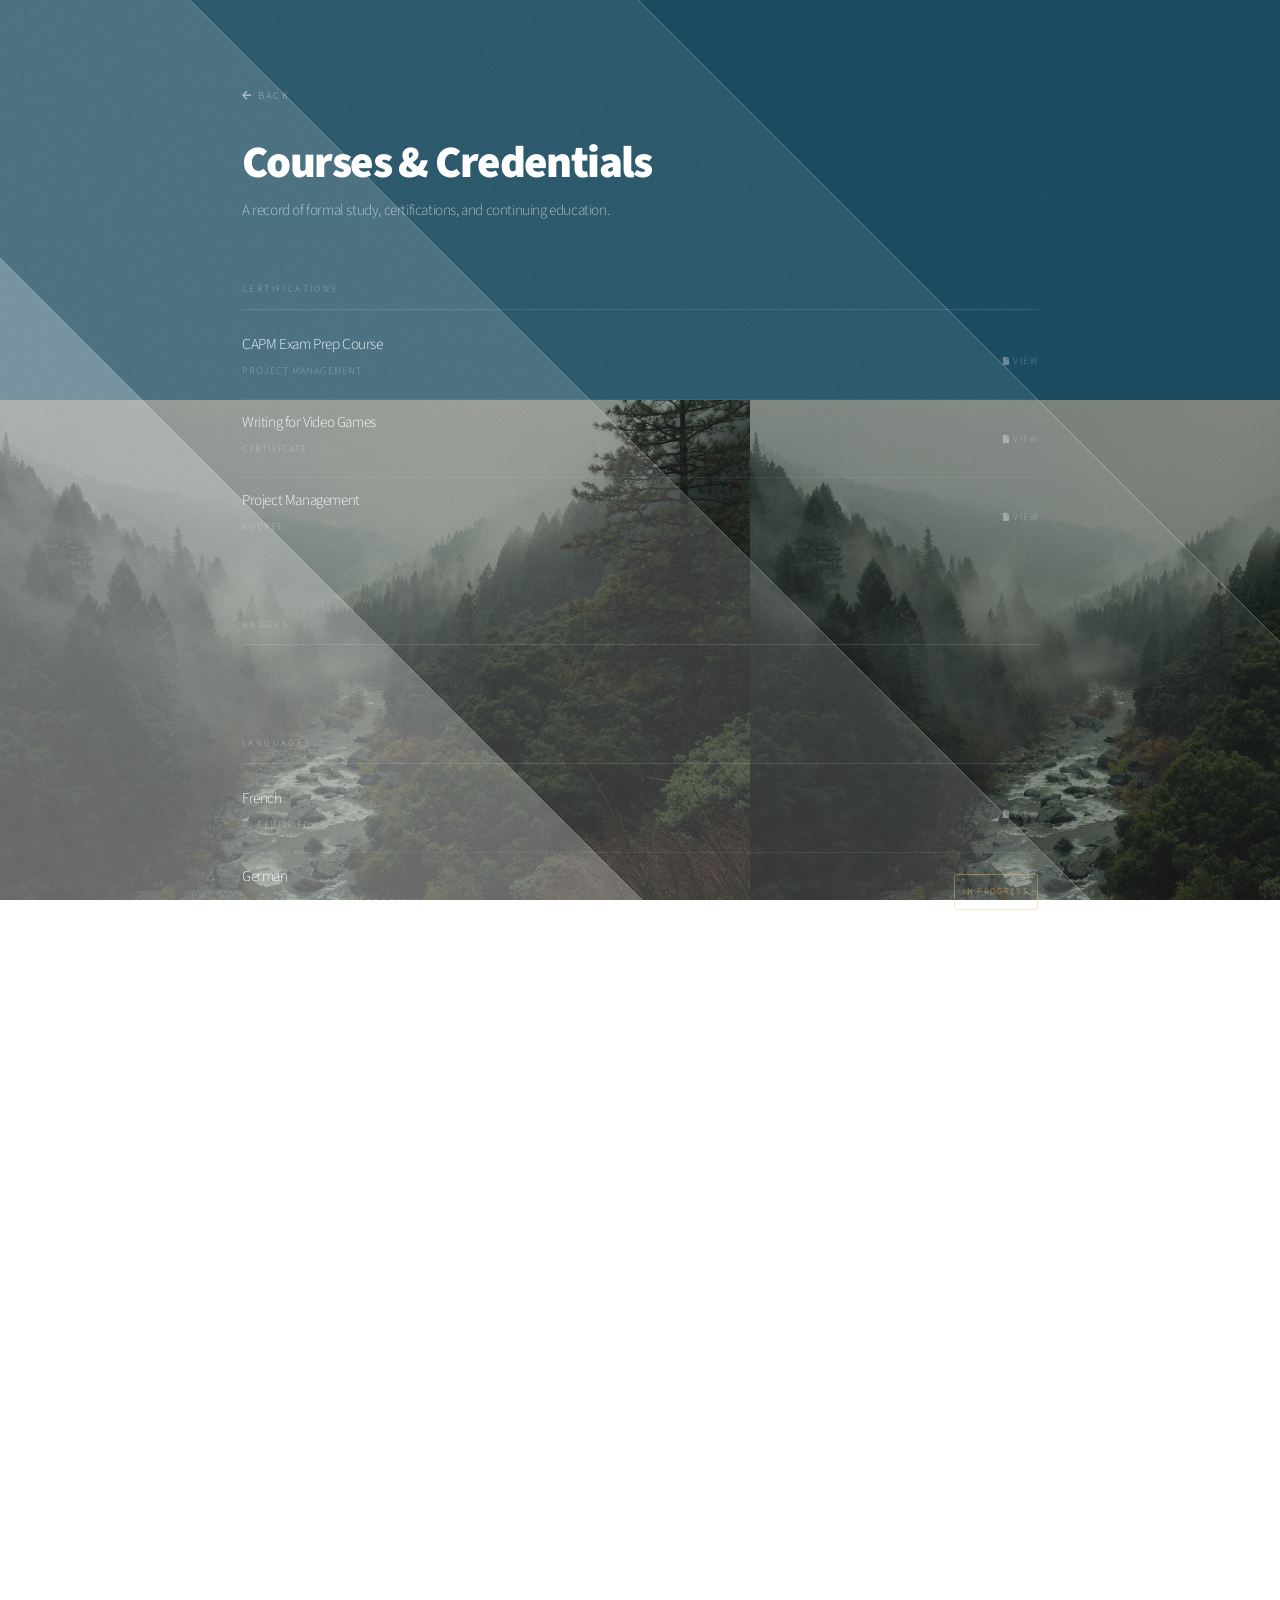
==== courses.html @ 90c66678 "updated theme, built out course page, deleted unused elements" ====
<!DOCTYPE HTML>
<html lang="en">
<head>
    <title>Courses &amp; Credentials — Kaje</title>
    <meta charset="utf-8" />
    <meta name="viewport" content="width=device-width, initial-scale=1, user-scalable=no" />
    <link rel="stylesheet" href="assets/css/main.css" />
    <link rel="stylesheet" href="assets/css/courses.css" />
    <noscript><link rel="stylesheet" href="assets/css/noscript.css" /></noscript>
</head>
<body class="is-preload">
<div id="wrapper">
    <div id="bg"></div>
    <div id="overlay"></div>

    <div id="page">

        <a href="index.html" class="back-link">
            <i class="icon solid fa-arrow-left"></i>Back
        </a>

        <h1 class="page-title">Courses &amp; Credentials</h1>
        <p class="page-subtitle">A record of formal study, certifications, and continuing education.</p>

        <!-- ── Certifications ── -->
        <div class="cred-section">
            <div class="section-header">Certifications</div>

            <div class="cred-item">
                <div class="cred-left">
                    <div class="cred-name">CAPM Exam Prep Course</div>
                    <div class="cred-issuer">Project Management</div>
                </div>
                <div class="cred-preview-wrap">
                    <span class="preview-trigger" data-target="preview-capm">
                        <i class="icon solid fa-file"></i>View
                    </span>
                    <div class="doc-preview" id="preview-capm">
                        <span class="doc-preview-close">✕ close</span>
                        <img src="assets/certs/capm.jpg" alt="CAPM Course Completion Certificate"
                             oncontextmenu="return false;" draggable="false" />
                    </div>
                </div>
            </div>

            <div class="cred-item">
                <div class="cred-left">
                    <div class="cred-name">Writing for Video Games</div>
                    <div class="cred-issuer">Certificate</div>
                </div>
                <div class="cred-preview-wrap">
                    <span class="preview-trigger" data-target="preview-wvg">
                        <i class="icon solid fa-file"></i>View
                    </span>
                    <div class="doc-preview" id="preview-wvg">
                        <span class="doc-preview-close">✕ close</span>
                        <img src="assets/certs/writing-video-games.jpg" alt="Writing for Video Games Certificate"
                             oncontextmenu="return false;" draggable="false" />
                    </div>
                </div>
            </div>

            <div class="cred-item">
                <div class="cred-left">
                    <div class="cred-name">Project Management</div>
                    <div class="cred-issuer">Kodree</div>
                </div>
                <div class="cred-preview-wrap">
                    <span class="preview-trigger" data-target="preview-kodree">
                        <i class="icon solid fa-file"></i>View
                    </span>
                    <div class="doc-preview" id="preview-kodree">
                        <span class="doc-preview-close">✕ close</span>
                        <img src="assets/certs/kodree-pm.jpg" alt="Kodree Project Management Certificate"
                             oncontextmenu="return false;" draggable="false" />
                    </div>
                </div>
            </div>

        </div>

        <!-- ── Badges ── -->
        <div class="cred-section">
            <div class="section-header">Badges</div>
            <div class="credly-badges">
                <div data-iframe-width="150" data-iframe-height="270"
                     data-share-badge-id="7fa75f64-8928-4eda-be2b-f7596568b5df"
                     data-share-badge-host="https://www.credly.com"></div>
                <div data-iframe-width="150" data-iframe-height="270"
                     data-share-badge-id="3b4854d5-52a7-4743-87e1-1255e7320fa9"
                     data-share-badge-host="https://www.credly.com"></div>
                <div data-iframe-width="150" data-iframe-height="270"
                     data-share-badge-id="c3f00eae-96a1-4775-b668-f15cb2b668c2"
                     data-share-badge-host="https://www.credly.com"></div>
            </div>
            <script type="text/javascript" async src="//cdn.credly.com/assets/utilities/embed.js"></script>
        </div>

        <!-- ── Languages ── -->
        <div class="cred-section">
            <div class="section-header">Languages</div>

            <div class="cred-item">
                <div class="cred-left">
                    <div class="cred-name">French</div>
                    <div class="cred-issuer">A2 Certified</div>
                </div>
                <div class="cred-preview-wrap">
                    <span class="preview-trigger" data-target="preview-french">
                        <i class="icon solid fa-file"></i>View
                    </span>
                    <div class="doc-preview" id="preview-french">
                        <span class="doc-preview-close">✕ close</span>
                        <img src="assets/certs/french.jpg" alt="French Language Certificate"
                             oncontextmenu="return false;" draggable="false" />
                    </div>
                </div>
            </div>

            <div class="cred-item">
                <div class="cred-left">
                    <div class="cred-name">German</div>
                    <div class="cred-issuer">A2.2 Certified &mdash; B1 in progress</div>
                </div>
                <span class="cred-tag in-progress">In Progress</span>
            </div>
        </div>

        <!-- ── Other Credentials ── -->
        <div class="cred-section">
            <div class="section-header">Other Credentials</div>

            <div class="cred-item">
                <div class="cred-left">
                    <div class="cred-name">Web Development</div>
                    <div class="cred-issuer">Certificate</div>
                </div>
                <span class="cred-tag">Certificate</span>
            </div>

            <div class="cred-item">
                <div class="cred-left">
                    <div class="cred-name">Business Administration</div>
                    <div class="cred-issuer">Diploma</div>
                </div>
                <span class="cred-tag">Diploma</span>
            </div>

            <div class="cred-item">
                <div class="cred-left">
                    <div class="cred-name">Conflict Resolution</div>
                    <div class="cred-issuer">Webinar</div>
                </div>
                <div class="cred-preview-wrap">
                    <span class="preview-trigger" data-target="preview-conflict">
                        <i class="icon solid fa-file"></i>View
                    </span>
                    <div class="doc-preview" id="preview-conflict">
                        <span class="doc-preview-close">✕ close</span>
                        <img src="assets/certs/conflict-resolution.jpg" alt="Conflict Resolution Certificate"
                             oncontextmenu="return false;" draggable="false" />
                    </div>
                </div>
            </div>
        </div>

        <!-- ── Continuing Education ── -->
        <div class="cred-section">
            <div class="section-header">Continuing Education</div>
            <ul class="cont-ed-list">
                <li><span class="cont-ed-issuer">IBM</span>Developing AI Applications with Python and Flask</li>
                <li><span class="cont-ed-issuer">IBM</span>Application Security for Developers and DevOps Professionals</li>
                <li><span class="cont-ed-issuer">IBM</span>Python for Data Science, AI &amp; Development</li>
                <li><span class="cont-ed-issuer">IBM</span>Application Development using Microservices and Serverless</li>
                <li><span class="cont-ed-issuer">IBM</span>Hands-on Introduction to Linux Commands and Shell Scripting</li>
                <li><span class="cont-ed-issuer">IBM</span>Introduction to Software Engineering</li>
                <li><span class="cont-ed-issuer">IBM</span>Getting Started with Git and GitHub</li>
                <li><span class="cont-ed-issuer">UC San Diego</span>Object Oriented Programming in Java</li>
                <li><span class="cont-ed-issuer">Duke University</span>Java Programming: Arrays, Lists, and Structured Data</li>
                <li><span class="cont-ed-issuer">Duke University</span>Java Programming: Solving Problems with Software</li>
                <li><span class="cont-ed-issuer">Google Cloud</span>Build Data Lakes and Data Warehouses on Google Cloud</li>
                <li><span class="cont-ed-issuer">Google Cloud</span>Big Data and Machine Learning Fundamentals</li>
                <li><span class="cont-ed-issuer">Udemy</span>The Complete SQL Bootcamp: Zero to Hero</li>
            </ul>
        </div>

        <div class="page-footer">
            <span id="last-updated"></span> &nbsp;·&nbsp;
            &copy; <script>document.write(new Date().getFullYear())</script> Kaje Jenkinson
        </div>

    </div><!-- /page -->
</div><!-- /wrapper -->

<div class="preview-backdrop" id="preview-backdrop"></div>

<script src="assets/js/courses.js"></script>
</body>
</html>
---- assets/css/courses.css ----
/* ── Page reset for scrollable layout ── */
body {
    overflow: auto !important;
    min-height: 100vh;
}

#wrapper {
    position: relative !important;
    min-height: 100vh;
    animation: none !important;
    opacity: 1 !important;
}

#bg {
    position: fixed !important;
    animation: bg 60s linear infinite !important;
}

#overlay {
    position: fixed !important;
    animation: none !important;
    opacity: 1 !important;
}

/* ── Layout ── */
#page {
    position: relative;
    z-index: 10;
    max-width: 860px;
    margin: 0 auto;
    padding: 5em 2em 6em;
}

/* ── Back link ── */
.back-link {
    display: inline-block;
    font-size: 0.65rem;
    letter-spacing: 0.2em;
    text-transform: uppercase;
    color: rgba(255,255,255,0.5);
    border-bottom: none !important;
    margin-bottom: 3em;
    transition: color 0.2s ease;
}
.back-link:hover {
    color: #fff;
    border-bottom: none !important;
}
.back-link i {
    margin-right: 0.5em;
}

/* ── Page title ── */
.page-title {
    font-size: 2.8em;
    font-weight: 900;
    letter-spacing: -0.035em;
    line-height: 1em;
    margin-bottom: 0.3em;
}

.page-subtitle {
    font-size: 0.95em;
    opacity: 0.6;
    margin-bottom: 3.5em;
    line-height: 1.5em;
}

/* ── Section headers ── */
.section-header {
    font-size: 0.6rem;
    letter-spacing: 0.25em;
    text-transform: uppercase;
    color: rgba(255,255,255,0.4);
    margin-bottom: 1.2em;
    padding-bottom: 0.6em;
    border-bottom: 1px solid rgba(255,255,255,0.12);
}

.cred-section {
    margin-bottom: 3.5em;
}

/* ── Credential item ── */
.cred-item {
    display: flex;
    align-items: center;
    justify-content: space-between;
    padding: 0.85em 0;
    border-bottom: 1px solid rgba(255,255,255,0.07);
    position: relative;
}

.cred-item:last-child {
    border-bottom: none;
}

.cred-left {
    flex: 1;
}

.cred-name {
    font-size: 0.95em;
    font-weight: 300;
    line-height: 1.3em;
    color: rgba(255,255,255,0.92);
}

.cred-issuer {
    font-size: 0.65em;
    letter-spacing: 0.1em;
    text-transform: uppercase;
    color: rgba(255,255,255,0.35);
    margin-top: 0.2em;
}

.cred-tag {
    font-size: 0.55rem;
    letter-spacing: 0.15em;
    text-transform: uppercase;
    padding: 3px 8px;
    border: 1px solid rgba(255,255,255,0.2);
    border-radius: 3px;
    color: rgba(255,255,255,0.4);
    white-space: nowrap;
    margin-left: 1em;
    flex-shrink: 0;
}

.cred-tag.in-progress {
    border-color: rgba(255,200,100,0.4);
    color: rgba(255,200,100,0.7);
}

/* ── Doc preview trigger ── */
.cred-preview-wrap {
    position: relative;
    margin-left: 1.2em;
    flex-shrink: 0;
}

.preview-trigger {
    font-size: 0.6rem;
    letter-spacing: 0.15em;
    text-transform: uppercase;
    color: rgba(255,255,255,0.35);
    cursor: pointer;
    padding: 4px 0;
    border-bottom: none !important;
    transition: color 0.2s ease;
    user-select: none;
}

.preview-trigger i {
    margin-right: 0.4em;
    font-size: 0.85em;
}

.cred-preview-wrap:hover .preview-trigger {
    color: rgba(255,255,255,0.75);
}

/* ── Doc preview popup ── */
.doc-preview {
    display: none;
    position: fixed;
    top: 50%;
    left: 50%;
    transform: translate(-50%, -50%);
    z-index: 1000;
    background: rgba(10,10,10,0.97);
    border: 1px solid rgba(255,255,255,0.15);
    border-radius: 6px;
    padding: 1.2em;
    max-width: 90vw;
    max-height: 85vh;
    box-shadow: 0 20px 60px rgba(0,0,0,0.8);
}

.doc-preview img {
    display: block;
    max-width: 100%;
    max-height: 75vh;
    object-fit: contain;
    border-radius: 3px;
    pointer-events: none;
    user-select: none;
    -webkit-user-drag: none;
    -webkit-touch-callout: none;
}

.doc-preview-close {
    position: absolute;
    top: 0.6em;
    right: 0.8em;
    font-size: 0.6rem;
    letter-spacing: 0.2em;
    text-transform: uppercase;
    color: rgba(255,255,255,0.4);
    cursor: pointer;
    border-bottom: none !important;
    transition: color 0.2s ease;
}
.doc-preview-close:hover {
    color: #fff;
}

/* ── Backdrop ── */
.preview-backdrop {
    display: none;
    position: fixed;
    inset: 0;
    z-index: 999;
    background: rgba(0,0,0,0.6);
}

/* ── Credly badges ── */
.credly-badges {
    display: flex;
    flex-wrap: wrap;
    gap: 1.5em;
    align-items: flex-start;
    padding: 0.5em 0;
}

/* ── Continuing ed list ── */
.cont-ed-list {
    list-style: none;
    padding: 0;
    margin: 0;
}

.cont-ed-list li {
    padding: 0.7em 0;
    border-bottom: 1px solid rgba(255,255,255,0.07);
    font-size: 0.88em;
    color: rgba(255,255,255,0.75);
    display: flex;
    align-items: baseline;
    gap: 0.8em;
    line-height: 1.4em;
}

.cont-ed-list li:last-child {
    border-bottom: none;
}

.cont-ed-issuer {
    font-size: 0.6em;
    letter-spacing: 0.1em;
    text-transform: uppercase;
    color: rgba(255,255,255,0.3);
    white-space: nowrap;
    flex-shrink: 0;
    min-width: 7em;
}

/* ── Footer ── */
.page-footer {
    text-align: center;
    font-size: 0.7em;
    color: rgba(255,255,255,0.3);
    padding-top: 2em;
    border-top: 1px solid rgba(255,255,255,0.08);
}
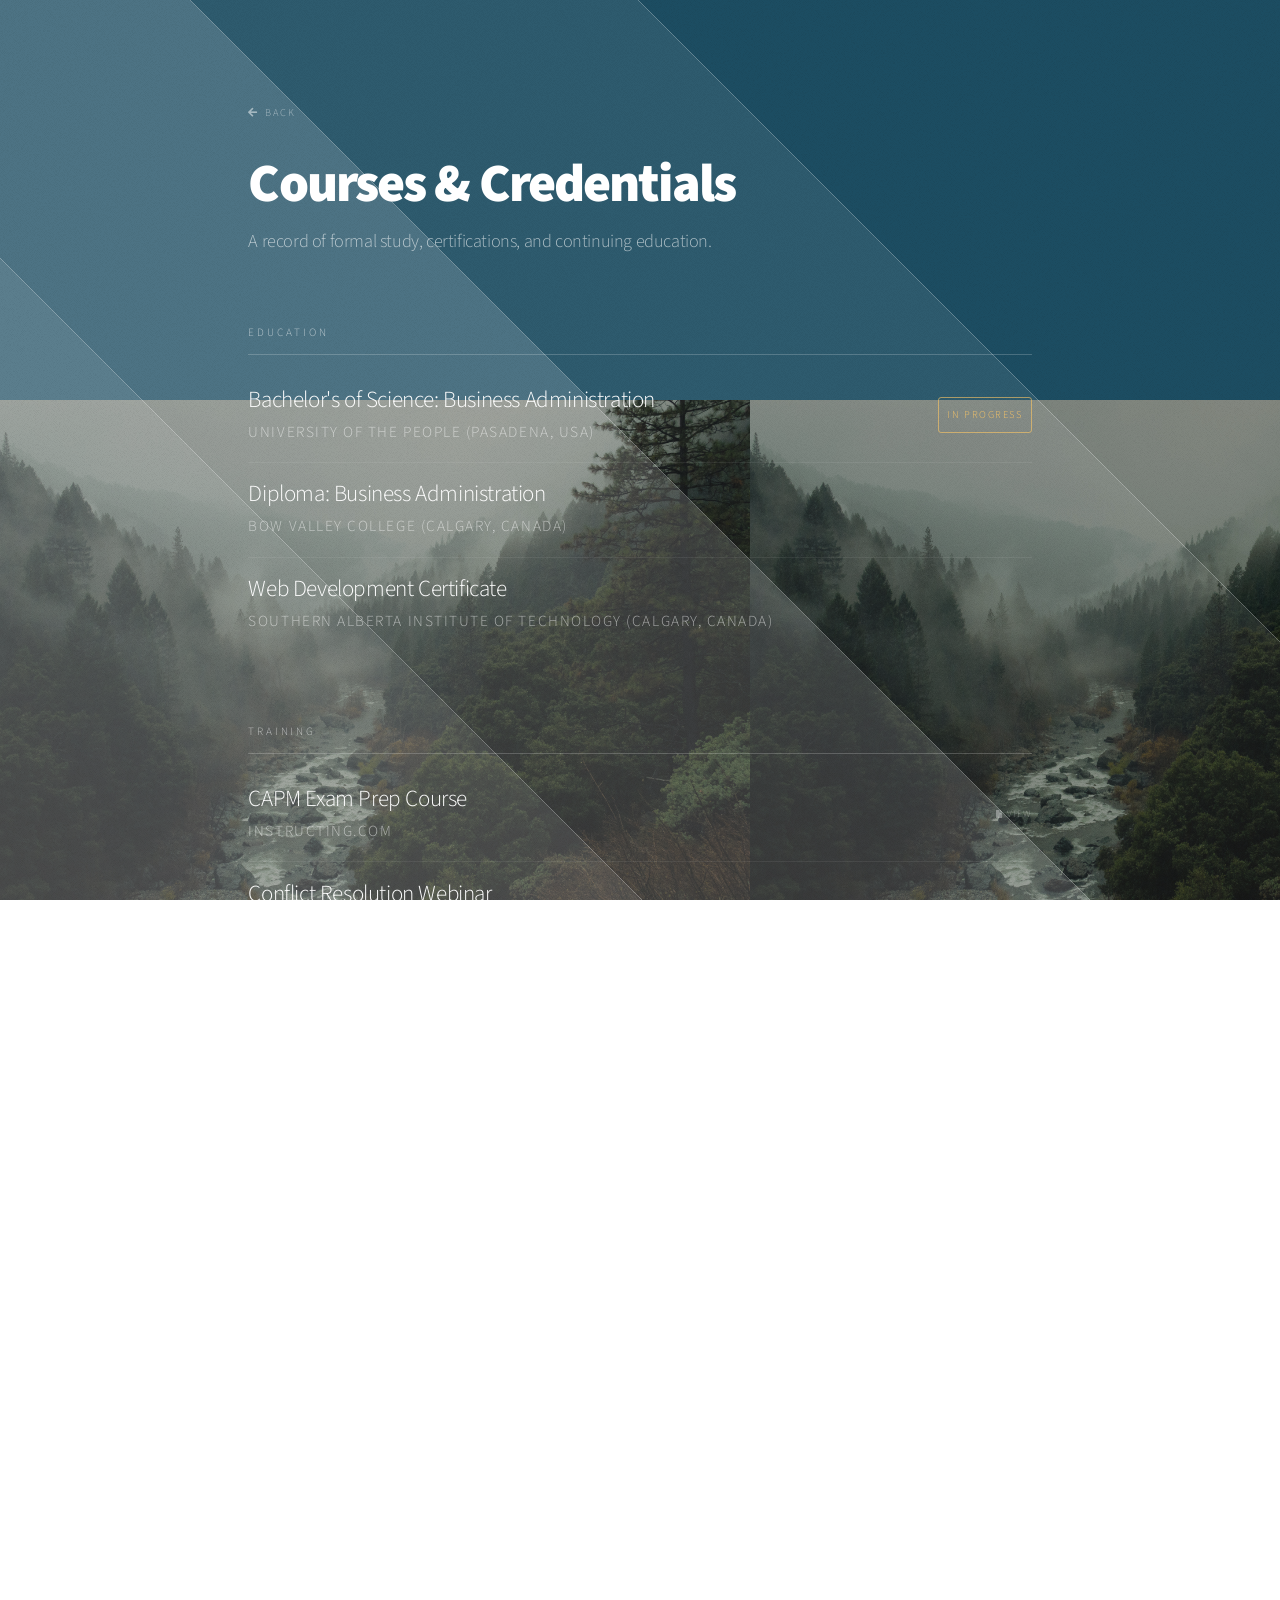
==== commit c132a3de: "added certs" ====
--- a/courses.html
+++ b/courses.html
@@ -9,191 +9,243 @@
     <noscript><link rel="stylesheet" href="assets/css/noscript.css" /></noscript>
 </head>
 <body class="is-preload">
-<div id="wrapper">
-    <div id="bg"></div>
-    <div id="overlay"></div>
-
-    <div id="page">
-
-        <a href="index.html" class="back-link">
-            <i class="icon solid fa-arrow-left"></i>Back
-        </a>
-
-        <h1 class="page-title">Courses &amp; Credentials</h1>
-        <p class="page-subtitle">A record of formal study, certifications, and continuing education.</p>
-
-        <!-- ── Certifications ── -->
-        <div class="cred-section">
-            <div class="section-header">Certifications</div>
-
-            <div class="cred-item">
-                <div class="cred-left">
-                    <div class="cred-name">CAPM Exam Prep Course</div>
-                    <div class="cred-issuer">Project Management</div>
-                </div>
-                <div class="cred-preview-wrap">
+    <div id="wrapper">
+        <div id="bg"></div>
+        <div id="overlay"></div>
+
+        <div id="page">
+
+            <a href="index.html" class="back-link">
+                <i class="icon solid fa-arrow-left"></i>Back
+            </a>
+
+            <h1 class="page-title">Courses &amp; Credentials</h1>
+            <p class="page-subtitle">A record of formal study, certifications, and continuing education.</p>
+
+            <!-- ── Education ── -->
+            <div class="cred-section">
+                <div class="section-header">Education</div>
+
+                <div class="cred-item">
+                    <div class="cred-left">
+                        <div class="cred-name">Bachelor's of Science: Business Administration</div>
+                        <div class="cred-issuer">University of the People (Pasadena, USA)</div>
+                    </div>
+                    <span class="cred-tag in-progress">In Progress</span>
+                </div>
+
+                <div class="cred-item">
+                    <div class="cred-left">
+                        <div class="cred-name">Diploma: Business Administration</div>
+                        <div class="cred-issuer">Bow Valley College (Calgary, Canada)</div>
+                    </div>
+                </div>
+
+                <div class="cred-item">
+                    <div class="cred-left">
+                        <div class="cred-name">Web Development Certificate</div>
+                        <div class="cred-issuer">Southern Alberta Institute of Technology (Calgary, Canada)</div>
+                    </div>
+                </div>
+            </div>
+
+            <!-- ── Training ── -->
+            <div class="cred-section">
+                <div class="section-header">Training</div>
+
+                <div class="cred-item">
+                    <div class="cred-left">
+                        <div class="cred-name">CAPM Exam Prep Course</div>
+                        <div class="cred-issuer">instructing.com</div>
+                    </div>
+                    <div class="cred-preview-wrap">
                     <span class="preview-trigger" data-target="preview-capm">
                         <i class="icon solid fa-file"></i>View
                     </span>
-                    <div class="doc-preview" id="preview-capm">
-                        <span class="doc-preview-close">✕ close</span>
-                        <img src="assets/certs/capm.jpg" alt="CAPM Course Completion Certificate"
-                             oncontextmenu="return false;" draggable="false" />
-                    </div>
-                </div>
-            </div>
-
-            <div class="cred-item">
-                <div class="cred-left">
-                    <div class="cred-name">Writing for Video Games</div>
-                    <div class="cred-issuer">Certificate</div>
-                </div>
-                <div class="cred-preview-wrap">
+                    </div>
+                </div>
+
+                <div class="cred-item">
+                    <div class="cred-left">
+                        <div class="cred-name">Conflict Resolution Webinar</div>
+                        <div class="cred-issuer">University of the People (Pasadena, USA)</div>
+                    </div>
+                    <div class="cred-preview-wrap">
+                        <span class="preview-trigger" data-target="preview-conflict">
+                            <i class="icon solid fa-file"></i>View
+                        </span>
+                    </div>
+                </div>
+
+                <div class="cred-item">
+                    <div class="cred-left">
+                        <div class="cred-name">Project Management Certificate</div>
+                        <div class="cred-issuer">Kodree</div>
+                    </div>
+                    <div class="cred-preview-wrap">
+                    <span class="preview-trigger" data-target="preview-kodree">
+                        <i class="icon solid fa-file"></i>View
+                    </span>
+                    </div>
+                </div>
+
+                <div class="cred-item">
+                    <div class="cred-left">
+                        <div class="cred-name">Writing for Video Games Certificate</div>
+                        <div class="cred-issuer">Vancouver Film School (Vancouver, Canada)</div>
+                    </div>
+                    <div class="cred-preview-wrap">
                     <span class="preview-trigger" data-target="preview-wvg">
                         <i class="icon solid fa-file"></i>View
                     </span>
-                    <div class="doc-preview" id="preview-wvg">
-                        <span class="doc-preview-close">✕ close</span>
-                        <img src="assets/certs/writing-video-games.jpg" alt="Writing for Video Games Certificate"
-                             oncontextmenu="return false;" draggable="false" />
-                    </div>
-                </div>
-            </div>
-
-            <div class="cred-item">
-                <div class="cred-left">
-                    <div class="cred-name">Project Management</div>
-                    <div class="cred-issuer">Kodree</div>
-                </div>
-                <div class="cred-preview-wrap">
-                    <span class="preview-trigger" data-target="preview-kodree">
-                        <i class="icon solid fa-file"></i>View
-                    </span>
-                    <div class="doc-preview" id="preview-kodree">
-                        <span class="doc-preview-close">✕ close</span>
-                        <img src="assets/certs/kodree-pm.jpg" alt="Kodree Project Management Certificate"
-                             oncontextmenu="return false;" draggable="false" />
-                    </div>
-                </div>
-            </div>
-
-        </div>
-
-        <!-- ── Badges ── -->
-        <div class="cred-section">
-            <div class="section-header">Badges</div>
-            <div class="credly-badges">
-                <div data-iframe-width="150" data-iframe-height="270"
-                     data-share-badge-id="7fa75f64-8928-4eda-be2b-f7596568b5df"
-                     data-share-badge-host="https://www.credly.com"></div>
-                <div data-iframe-width="150" data-iframe-height="270"
-                     data-share-badge-id="3b4854d5-52a7-4743-87e1-1255e7320fa9"
-                     data-share-badge-host="https://www.credly.com"></div>
-                <div data-iframe-width="150" data-iframe-height="270"
-                     data-share-badge-id="c3f00eae-96a1-4775-b668-f15cb2b668c2"
-                     data-share-badge-host="https://www.credly.com"></div>
-            </div>
-            <script type="text/javascript" async src="//cdn.credly.com/assets/utilities/embed.js"></script>
-        </div>
-
-        <!-- ── Languages ── -->
-        <div class="cred-section">
-            <div class="section-header">Languages</div>
-
-            <div class="cred-item">
-                <div class="cred-left">
-                    <div class="cred-name">French</div>
-                    <div class="cred-issuer">A2 Certified</div>
-                </div>
-                <div class="cred-preview-wrap">
-                    <span class="preview-trigger" data-target="preview-french">
-                        <i class="icon solid fa-file"></i>View
-                    </span>
-                    <div class="doc-preview" id="preview-french">
-                        <span class="doc-preview-close">✕ close</span>
-                        <img src="assets/certs/french.jpg" alt="French Language Certificate"
-                             oncontextmenu="return false;" draggable="false" />
-                    </div>
-                </div>
-            </div>
-
-            <div class="cred-item">
-                <div class="cred-left">
-                    <div class="cred-name">German</div>
-                    <div class="cred-issuer">A2.2 Certified &mdash; B1 in progress</div>
-                </div>
-                <span class="cred-tag in-progress">In Progress</span>
-            </div>
-        </div>
-
-        <!-- ── Other Credentials ── -->
-        <div class="cred-section">
-            <div class="section-header">Other Credentials</div>
-
-            <div class="cred-item">
-                <div class="cred-left">
-                    <div class="cred-name">Web Development</div>
-                    <div class="cred-issuer">Certificate</div>
-                </div>
-                <span class="cred-tag">Certificate</span>
-            </div>
-
-            <div class="cred-item">
-                <div class="cred-left">
-                    <div class="cred-name">Business Administration</div>
-                    <div class="cred-issuer">Diploma</div>
-                </div>
-                <span class="cred-tag">Diploma</span>
-            </div>
-
-            <div class="cred-item">
-                <div class="cred-left">
-                    <div class="cred-name">Conflict Resolution</div>
-                    <div class="cred-issuer">Webinar</div>
-                </div>
-                <div class="cred-preview-wrap">
-                    <span class="preview-trigger" data-target="preview-conflict">
-                        <i class="icon solid fa-file"></i>View
-                    </span>
-                    <div class="doc-preview" id="preview-conflict">
-                        <span class="doc-preview-close">✕ close</span>
-                        <img src="assets/certs/conflict-resolution.jpg" alt="Conflict Resolution Certificate"
-                             oncontextmenu="return false;" draggable="false" />
-                    </div>
-                </div>
-            </div>
-        </div>
-
-        <!-- ── Continuing Education ── -->
-        <div class="cred-section">
-            <div class="section-header">Continuing Education</div>
-            <ul class="cont-ed-list">
-                <li><span class="cont-ed-issuer">IBM</span>Developing AI Applications with Python and Flask</li>
-                <li><span class="cont-ed-issuer">IBM</span>Application Security for Developers and DevOps Professionals</li>
-                <li><span class="cont-ed-issuer">IBM</span>Python for Data Science, AI &amp; Development</li>
-                <li><span class="cont-ed-issuer">IBM</span>Application Development using Microservices and Serverless</li>
-                <li><span class="cont-ed-issuer">IBM</span>Hands-on Introduction to Linux Commands and Shell Scripting</li>
-                <li><span class="cont-ed-issuer">IBM</span>Introduction to Software Engineering</li>
-                <li><span class="cont-ed-issuer">IBM</span>Getting Started with Git and GitHub</li>
-                <li><span class="cont-ed-issuer">UC San Diego</span>Object Oriented Programming in Java</li>
-                <li><span class="cont-ed-issuer">Duke University</span>Java Programming: Arrays, Lists, and Structured Data</li>
-                <li><span class="cont-ed-issuer">Duke University</span>Java Programming: Solving Problems with Software</li>
-                <li><span class="cont-ed-issuer">Google Cloud</span>Build Data Lakes and Data Warehouses on Google Cloud</li>
-                <li><span class="cont-ed-issuer">Google Cloud</span>Big Data and Machine Learning Fundamentals</li>
-                <li><span class="cont-ed-issuer">Udemy</span>The Complete SQL Bootcamp: Zero to Hero</li>
-            </ul>
-        </div>
-
-        <div class="page-footer">
-            <span id="last-updated"></span> &nbsp;·&nbsp;
-            &copy; <script>document.write(new Date().getFullYear())</script> Kaje Jenkinson
-        </div>
-
-    </div><!-- /page -->
-</div><!-- /wrapper -->
-
-<div class="preview-backdrop" id="preview-backdrop"></div>
-
-<script src="assets/js/courses.js"></script>
+                    </div>
+                </div>
+            </div>
+
+            <!-- ── Badges ── -->
+            <div class="cred-section">
+                <div class="section-header">Badges</div>
+                <div class="credly-badges">
+                    <div data-iframe-width="150" data-iframe-height="270"
+                         data-share-badge-id="c3f00eae-96a1-4775-b668-f15cb2b668c2"
+                         data-share-badge-host="https://www.credly.com"></div>
+                    <div data-iframe-width="150" data-iframe-height="270"
+                         data-share-badge-id="7fa75f64-8928-4eda-be2b-f7596568b5df"
+                         data-share-badge-host="https://www.credly.com"></div>
+                    <div data-iframe-width="150" data-iframe-height="270"
+                         data-share-badge-id="3b4854d5-52a7-4743-87e1-1255e7320fa9"
+                         data-share-badge-host="https://www.credly.com"></div>
+
+                </div>
+                <script type="text/javascript" async src="//cdn.credly.com/assets/utilities/embed.js"></script>
+            </div>
+
+            <!-- ── Languages ── -->
+            <div class="cred-section">
+                <div class="section-header">Languages</div>
+
+                <div class="cred-item">
+                    <div class="cred-left">
+                        <div class="cred-name">French</div>
+                        <div class="cred-issuer">A2.1 Complete (A2.2/Niveau 4 in progress)</div>
+                    </div>
+                    <div class="cred-preview-wrap">
+                        <span class="preview-trigger" data-target="preview-french">
+                            <i class="icon solid fa-file"></i>View
+                        </span>
+                    </div>
+                </div>
+
+                <div class="cred-item">
+                    <div class="cred-left">
+                        <div class="cred-name">German</div>
+                        <div class="cred-issuer">B1.1 Complete (B1.2 in progress)</div>
+                    </div>
+                    <div class="cred-preview-wrap">
+                        <span class="preview-trigger" data-target="preview-german">
+                            <i class="icon solid fa-file"></i>View
+                        </span>
+                    </div>
+                </div>
+            </div>
+
+            <!-- ── Continuing Education ── -->
+            <div class="cred-section">
+                <div class="section-header">Continuing Education</div>
+                <ul class="cont-ed-list">
+                    <li>
+                        <span class="cont-ed-issuer">IBM</span>
+                        <span class="cont-ed-name">Developing AI Applications with Python and Flask</span>
+                        <span class="preview-trigger cont-ed-view" data-target="preview-aipythonflask"><i class="icon solid fa-file"></i>View</span>
+                    </li>
+                    <li>
+                        <span class="cont-ed-issuer">IBM</span>
+                        <span class="cont-ed-name">Application Security for Developers and DevOps Professionals</span>
+                        <span class="preview-trigger cont-ed-view" data-target="preview-appsec"><i class="icon solid fa-file"></i>View</span>
+                    </li>
+                    <li>
+                        <span class="cont-ed-issuer">IBM</span>
+                        <span class="cont-ed-name">Python for Data Science, AI &amp; Development</span>
+                        <span class="preview-trigger cont-ed-view" data-target="preview-dsaidev"><i class="icon solid fa-file"></i>View</span>
+                    </li>
+                    <li>
+                        <span class="cont-ed-issuer">IBM</span>
+                        <span class="cont-ed-name">Application Development using Microservices and Serverless</span>
+                        <span class="preview-trigger cont-ed-view" data-target="preview-mssl"><i class="icon solid fa-file"></i>View</span>
+                    </li>
+                    <li>
+                        <span class="cont-ed-issuer">IBM</span>
+                        <span class="cont-ed-name">Hands-on Introduction to Linux Commands and Shell Scripting</span>
+                        <span class="preview-trigger cont-ed-view" data-target="preview-linux"><i class="icon solid fa-file"></i>View</span>
+                    </li>
+                    <li>
+                        <span class="cont-ed-issuer">IBM</span>
+                        <span class="cont-ed-name">Introduction to Software Engineering</span>
+                        <span class="preview-trigger cont-ed-view" data-target="preview-isd"><i class="icon solid fa-file"></i>View</span>
+                    </li>
+                    <li>
+                        <span class="cont-ed-issuer">UC San Diego</span>
+                        <span class="cont-ed-name">Object Oriented Programming in Java</span>
+                        <span class="preview-trigger cont-ed-view" data-target="preview-oop"><i class="icon solid fa-file"></i>View</span>
+                    </li>
+                    <li>
+                        <span class="cont-ed-issuer">Duke University</span>
+                        <span class="cont-ed-name">Java Programming: Arrays, Lists, and Structured Data</span>
+                        <span class="preview-trigger cont-ed-view" data-target="preview-alsd2"><i class="icon solid fa-file"></i>View</span>
+                    </li>
+                    <li>
+                        <span class="cont-ed-issuer">Duke University</span>
+                        <span class="cont-ed-name">Java Programming: Solving Problems with Software</span>
+                        <span class="preview-trigger cont-ed-view" data-target="preview-solvingproblems"><i class="icon solid fa-file"></i>View</span>
+                    </li>
+                    <li>
+                        <span class="cont-ed-issuer">Google Cloud</span>
+                        <span class="cont-ed-name">Build Data Lakes and Data Warehouses on Google Cloud</span>
+                        <span class="preview-trigger cont-ed-view" data-target="preview-bdml"><i class="icon solid fa-file"></i>View</span>
+                    </li>
+                    <li>
+                        <span class="cont-ed-issuer">Google Cloud</span>
+                        <span class="cont-ed-name">Big Data and Machine Learning Fundamentals</span>
+                        <span class="preview-trigger cont-ed-view" data-target="preview-dldw"><i class="icon solid fa-file"></i>View</span>
+                    </li>
+                    <li>
+                        <span class="cont-ed-issuer">Udemy</span>
+                        <span class="cont-ed-name">The Complete SQL Bootcamp: Zero to Hero</span>
+                        <span class="preview-trigger cont-ed-view" data-target="preview-sqlboot"><i class="icon solid fa-file"></i>View</span>
+                    </li>
+                </ul>
+            </div>
+
+            <div class="page-footer">
+                <span id="last-updated"></span> &nbsp;·&nbsp;
+                &copy; <script>document.write(new Date().getFullYear())</script> Kaje Jenkinson
+            </div>
+
+        </div><!-- /page -->
+    </div><!-- /wrapper -->
+
+    <!-- ── Previews (outside page/wrapper so fixed positioning is unaffected) ── -->
+    <div class="preview-backdrop" id="preview-backdrop"></div>
+
+    <div class="doc-preview" id="preview-capm"><span class="doc-preview-close">✕ close</span><iframe src="assets/certs/capm.pdf#toolbar=0&navpanes=0" title="CAPM Certificate"></iframe></div>
+    <div class="doc-preview" id="preview-conflict"><span class="doc-preview-close">✕ close</span><iframe src="assets/certs/conflict-resolution.pdf#toolbar=0&navpanes=0" title="Conflict Resolution Certificate"></iframe></div>
+    <div class="doc-preview" id="preview-kodree"><span class="doc-preview-close">✕ close</span><iframe src="assets/certs/kodree-pm.pdf#toolbar=0&navpanes=0" title="Kodree Project Management Certificate"></iframe></div>
+    <div class="doc-preview" id="preview-wvg"><span class="doc-preview-close">✕ close</span><iframe src="assets/certs/writing-video-games.pdf#toolbar=0&navpanes=0" title="Writing for Video Games Certificate"></iframe></div>
+    <div class="doc-preview" id="preview-french"><span class="doc-preview-close">✕ close</span><iframe src="assets/certs/french.pdf#toolbar=0&navpanes=0" title="French Language Certificate"></iframe></div>
+    <div class="doc-preview" id="preview-german"><span class="doc-preview-close">✕ close</span><iframe src="assets/certs/german.pdf#toolbar=0&navpanes=0" title="German Language Certificate"></iframe></div>
+    <div class="doc-preview" id="preview-aipythonflask"><span class="doc-preview-close">✕ close</span><iframe src="assets/certs/aipythonflask.pdf#toolbar=0&navpanes=0" title="Developing AI Applications"></iframe></div>
+    <div class="doc-preview" id="preview-appsec"><span class="doc-preview-close">✕ close</span><iframe src="assets/certs/appsec.pdf#toolbar=0&navpanes=0" title="Application Security"></iframe></div>
+    <div class="doc-preview" id="preview-dsaidev"><span class="doc-preview-close">✕ close</span><iframe src="assets/certs/dsaidev.pdf#toolbar=0&navpanes=0" title="Python for Data Science"></iframe></div>
+    <div class="doc-preview" id="preview-mssl"><span class="doc-preview-close">✕ close</span><iframe src="assets/certs/mssl.pdf#toolbar=0&navpanes=0" title="Microservices and Serverless"></iframe></div>
+    <div class="doc-preview" id="preview-linux"><span class="doc-preview-close">✕ close</span><iframe src="assets/certs/linux.pdf#toolbar=0&navpanes=0" title="Linux Commands"></iframe></div>
+    <div class="doc-preview" id="preview-isd"><span class="doc-preview-close">✕ close</span><iframe src="assets/certs/isd.pdf#toolbar=0&navpanes=0" title="Intro to Software Engineering"></iframe></div>
+    <div class="doc-preview" id="preview-oop"><span class="doc-preview-close">✕ close</span><iframe src="assets/certs/oop.pdf#toolbar=0&navpanes=0" title="OOP in Java"></iframe></div>
+    <div class="doc-preview" id="preview-alsd2"><span class="doc-preview-close">✕ close</span><iframe src="assets/certs/alsd.pdf#toolbar=0&navpanes=0" title="Java Arrays and Lists"></iframe></div>
+    <div class="doc-preview" id="preview-solvingproblems"><span class="doc-preview-close">✕ close</span><iframe src="assets/certs/solvingproblems.pdf#toolbar=0&navpanes=0" title="Solving Problems with Software"></iframe></div>
+    <div class="doc-preview" id="preview-bdml"><span class="doc-preview-close">✕ close</span><iframe src="assets/certs/dldw.pdf#toolbar=0&navpanes=0" title="Data Lakes and Warehouses"></iframe></div>
+    <div class="doc-preview" id="preview-dldw"><span class="doc-preview-close">✕ close</span><iframe src="assets/certs/bdml.pdf#toolbar=0&navpanes=0" title="Big Data and ML Fundamentals"></iframe></div>
+    <div class="doc-preview" id="preview-sqlboot"><span class="doc-preview-close">✕ close</span><iframe src="assets/certs/sqlboot.pdf#toolbar=0&navpanes=0" title="SQL Bootcamp"></iframe></div>
+
+    <script src="assets/js/courses.js"></script>
 </body>
-</html>+</html>
--- a/assets/css/courses.css
+++ b/assets/css/courses.css
@@ -13,7 +13,7 @@
 
 #bg {
     position: fixed !important;
-    animation: bg 60s linear infinite !important;
+    animation: none !important;
 }
 
 #overlay {
@@ -29,6 +29,7 @@
     max-width: 860px;
     margin: 0 auto;
     padding: 5em 2em 6em;
+    font-size: 1.2em;
 }
 
 /* ── Back link ── */
@@ -68,13 +69,13 @@
 
 /* ── Section headers ── */
 .section-header {
-    font-size: 0.6rem;
+    font-size: 0.7rem;
     letter-spacing: 0.25em;
     text-transform: uppercase;
-    color: rgba(255,255,255,0.4);
+    color: rgba(255,255,255,0.6);
     margin-bottom: 1.2em;
     padding-bottom: 0.6em;
-    border-bottom: 1px solid rgba(255,255,255,0.12);
+    border-bottom: 1px solid rgba(255,255,255,0.2);
 }
 
 .cred-section {
@@ -100,36 +101,36 @@
 }
 
 .cred-name {
-    font-size: 0.95em;
+    font-size: 1.2em;
     font-weight: 300;
     line-height: 1.3em;
-    color: rgba(255,255,255,0.92);
+    color: rgba(255,255,255,0.98);
 }
 
 .cred-issuer {
-    font-size: 0.65em;
+    font-size: 0.8em;
     letter-spacing: 0.1em;
     text-transform: uppercase;
-    color: rgba(255,255,255,0.35);
+    color: rgba(255,255,255,0.55);
     margin-top: 0.2em;
 }
 
 .cred-tag {
-    font-size: 0.55rem;
+    font-size: 0.65rem;
     letter-spacing: 0.15em;
     text-transform: uppercase;
     padding: 3px 8px;
-    border: 1px solid rgba(255,255,255,0.2);
+    border: 1px solid rgba(255,255,255,0.35);
     border-radius: 3px;
-    color: rgba(255,255,255,0.4);
+    color: rgba(255,255,255,0.6);
     white-space: nowrap;
     margin-left: 1em;
     flex-shrink: 0;
 }
 
 .cred-tag.in-progress {
-    border-color: rgba(255,200,100,0.4);
-    color: rgba(255,200,100,0.7);
+    border-color: rgba(255,200,100,0.6);
+    color: rgba(255,200,100,0.9);
 }
 
 /* ── Doc preview trigger ── */
@@ -149,6 +150,7 @@
     border-bottom: none !important;
     transition: color 0.2s ease;
     user-select: none;
+    display: inline-block;
 }
 
 .preview-trigger i {
@@ -172,21 +174,17 @@
     border: 1px solid rgba(255,255,255,0.15);
     border-radius: 6px;
     padding: 1.2em;
-    max-width: 90vw;
-    max-height: 85vh;
+    width: 60vw;
+    height: 80vh;
     box-shadow: 0 20px 60px rgba(0,0,0,0.8);
 }
 
-.doc-preview img {
+.doc-preview iframe {
     display: block;
-    max-width: 100%;
-    max-height: 75vh;
-    object-fit: contain;
+    width: 100%;
+    height: 100%;
+    border: none;
     border-radius: 3px;
-    pointer-events: none;
-    user-select: none;
-    -webkit-user-drag: none;
-    -webkit-touch-callout: none;
 }
 
 .doc-preview-close {
@@ -233,8 +231,8 @@
 .cont-ed-list li {
     padding: 0.7em 0;
     border-bottom: 1px solid rgba(255,255,255,0.07);
-    font-size: 0.88em;
-    color: rgba(255,255,255,0.75);
+    font-size: 1.05em;
+    color: rgba(255,255,255,0.88);
     display: flex;
     align-items: baseline;
     gap: 0.8em;
@@ -246,13 +244,23 @@
 }
 
 .cont-ed-issuer {
-    font-size: 0.6em;
+    font-size: 0.65em;
     letter-spacing: 0.1em;
     text-transform: uppercase;
-    color: rgba(255,255,255,0.3);
+    color: rgba(255,255,255,0.5);
     white-space: nowrap;
     flex-shrink: 0;
     min-width: 7em;
+}
+
+.cont-ed-name {
+    flex: 1;
+}
+
+.cont-ed-view {
+    font-size: 0.55rem;
+    flex-shrink: 0;
+    margin-left: 0.8em;
 }
 
 /* ── Footer ── */
